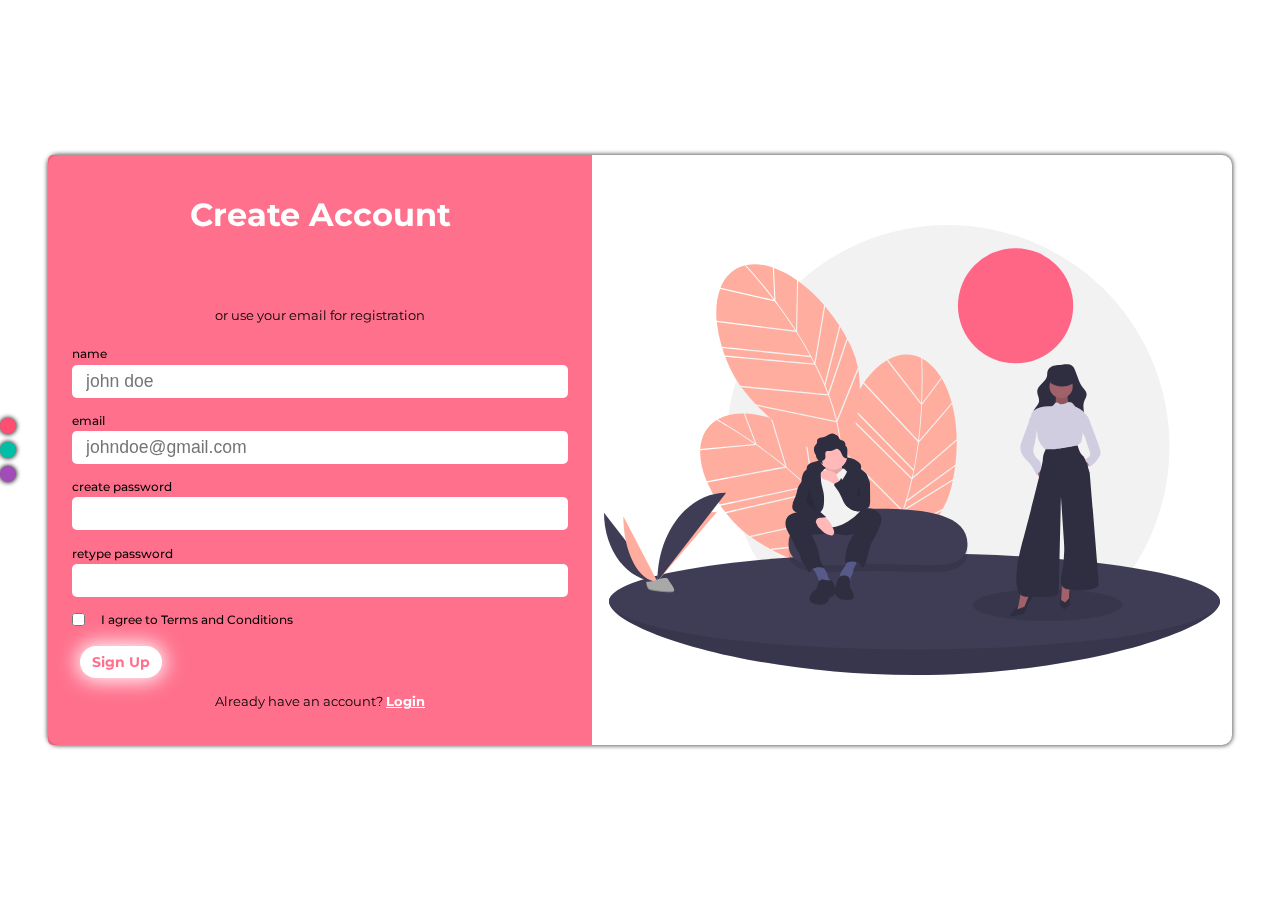
==== front-end projects/Code for designs/signup-login-page/index.html @ 7e63a9c3 "uploaded files!" ====
<!DOCTYPE html>
<html lang="en">
<head>
    <meta charset="UTF-8">
    <meta http-equiv="X-UA-Compatible" content="IE=edge">
    <meta name="viewport" content="width=device-width, initial-scale=1.0">
    <title>Sign In | Sign up</title>
    <link rel="stylesheet" href="https://cdnjs.cloudflare.com/ajax/libs/font-awesome/5.15.3/css/all.min.css" integrity="sha512-iBBXm8fW90+nuLcSKlbmrPcLa0OT92xO1BIsZ+ywDWZCvqsWgccV3gFoRBv0z+8dLJgyAHIhR35VZc2oM/gI1w==" crossorigin="anonymous" />
    <link rel="stylesheet" href="./style.css" type="text/css">
</head>
<body>
    <!-- login sign up page! -->
    <div class="wrapper">
        <div class="form-wrapper">
            
            <!-- sign up form -->
            <div class="form-container signup-container">
                <h1 class="title">Create Account</h1>
                <div class="social-container">
                    <a href="#" class="social-link"><i class="fab fa-google"></i></a>
                    <a href="#" class="social-link"><i class="fab fa-facebook"></i></a>
                    <a href="#" class="social-link"><i class="fab fa-github"></i></a>
                </div>
                <p class="text">or use your email for registration</p>
                <div class="form">
                    <div class="field">
                        <label for="name">name</label>
                        <input type="text" name="name" id="name" placeholder="john doe"/>
                    </div>
                    <div class="field">
                        <label for="email">email</label>
                        <input type="email" name="email" id="email" placeholder="johndoe@gmail.com"/>
                    </div>
                    <div class="field" id="password-field">
                        <label for="password">create password</label>
                        <div class="password-wrapper">
                            <input type="password" name="password" id="password">
                            <div class="fa-wrapper">
                                <i class="fas fa-eye-slash"></i>
                                <i class="display-hide far fa-eye"></i>
                            </div>
                        </div>
                    </div>
    
                    <div class="field" id="password-refield">
                        <label for="passwordretype">retype password</label>
                        <div class="password-wrapper">
                            <input type="password" name="passwordretype" id="passwordretype">
                            <div class="fa-wrapper">
                                <i class="fas fa-eye-slash"></i>
                                <i class="display-hide far fa-eye"></i>
                            </div>
                        </div>
                    </div>
                
                    <div class="field checkbox-field">
                        <label for="agreement">I agree to Terms and Conditions</label>
                        <input type="checkbox" name="agreement" id="agreement">
                    </div>
    
                    <div class="btn-wrapper">
                        <a href="#" class="btn signup">Sign Up</a>
                        <p class="text">Already have an account? <a href="#" class="signin-link">Login</a></p>
                    </div>
                </div>
            </div>

            <!-- sign in form -->
            <div class="form-container signin-container display-hide">
                <h1 class="title">Welcome Back!</h1>
                <div class="social-container">
                    <a href="#" class="social-link"><i class="fab fa-google"></i></a>
                    <a href="#" class="social-link"><i class="fab fa-facebook"></i></a>
                    <a href="#" class="social-link"><i class="fab fa-github"></i></a>
                </div>
                <p class="text">or use email to login</p>
                <div class="form">
                    <div class="field">
                        <label for="name">name</label>
                        <input type="text" name="name" id="name" placeholder="john doe"/>
                    </div>
                    <div class="field">
                        <label for="email">email</label>
                        <input type="email" name="email" id="email" placeholder="johndoe@gmail.com"/>
                    </div>  
                    <div class="btn-wrapper">
                        <a href="#" class="btn login">Login</a>
                        <p class="text">Create an account? <a href="#" class="signup-link">SignUp</a></p>
                    </div>
                </div>

            </div>
        </div>
        <div class="svg-container">
            <img src="./assets/team-work-default.svg" alt="team work svg">
            <img class="display-hide" src="./assets/explore-default.svg" alt="explore svg">
        </div>
    </div>

    <div class="color-palette">
        <div class="clr default"></div>
        <div class="clr green"></div>
        <div class="clr violet"></div>
    </div>

    <script src="./index.js" type="text/javascript"></script>
</body>
</html>
---- front-end projects/Code for designs/signup-login-page/style.css ----
@import url('https://fonts.googleapis.com/css2?family=Montserrat:wght@100;200;300;400;500;600;700&display=swap');

:root{
    --clr-primary:#FFAD9E;
    --clr-primary-light:#0f0f0f2c;
    --clr-secondary:#ff4e71ce;
    --clr-secondary-dark:#ff4e71ce;
    --clr-text:#3f3f3f;
    --clr-primary-text-highlight:#ffffff;
    --font-text : 'Montserrat', sans-serif;
}

/* global presets */
*,
*::after,
*::before{
    margin: 0;
    padding: 0;
    box-sizing: border-box;
    outline: none;
    animation-play-state: running;
    transition: 0.5s ease-in all;
}

a{
    text-decoration: none;
}

li{
    list-style-type: none;
}

html,body{
    width:100%;
    min-height: 100vh;
    padding:0 1.5rem;
    display: flex;
    align-items: center;
    justify-content: center;
}

/* styles begin */
.wrapper{
    width:100%;
    margin:0 auto;
    display: flex;
    box-shadow: 0 0 4px 1px #636363;
    border-radius: 10px;
    font-family: var(--font-text);
    display: flex;
    align-items: center;
    justify-content: center;
    position: relative;
    animation:fadeIn 0.5s ease-in forwards;
}

.svg-container{
    position: absolute;
    width:100%;
    height:100%;
    object-fit: cover;
    display: flex;
    align-items: center;
    justify-content: center;
    background-color: var(--clr-primary-light);
    mix-blend-mode: exclusion;
    z-index: -1;
}

.svg-container img{
    /* display: inline-block; */
    max-width: 100%;
    object-fit: cover;
}

.form-wrapper{
    width: min(100%, calc(70% + 100px));
    display: flex;
    align-items: center;
    justify-content: center;
}

.form-container{
    width:min(100%,calc(85% + 50px));
    padding:1.5rem;
    background:var(--clr-secondary);
    border-radius: 5px;
    margin:1.5rem;
}

.title{
    font-size: clamp(1.5rem, 2.5vw, 3.5rem);
    color:var(--clr-primary-text-highlight);
    text-align: center;
    margin: 1rem 0 0 0;
}

.social-container{
    width:100%;
    display: flex;
    align-items: center;
    justify-content: center;
    margin: 0.5rem 0;
}

.social-link{
    width:3rem;
    height:3rem;
    border-radius: 50%;
    display: flex;
    align-items: center;
    justify-content: center;
    font-size:clamp(1.5rem, 1.5vw, 1.75rem);
    color:var(--clr-text);
    margin:0.2rem;
    border: 2px solid transparent;
    transition: 0.2s ease-in all;
}

.social-link:hover{
    color: var(--clr-primary-text-highlight);
    background: transparent;
    border: 2px solid transparent;
    box-shadow: 0 0 15px 5px var(--clr-secondary-dark);
}

.text{
    width: 100%;
    font-size:clamp(0.75rem, 1vw, 1.25rem);
    text-align: center;
    padding:0.25rem 0;
    margin-bottom: 1rem;
}

.field{
    display: flex;
    align-items: flex-start;
    justify-content: center;
    flex-direction: column;
    margin:0.75rem 0;
}

label{
    font-size:0.75rem;
    font-weight: 500;
    margin:0.2rem 0;
}

input{
    width:100%;
    padding:0.25rem 0.75rem;
    font-size:clamp(1rem, 2vw, 1.1rem);
    border-radius: 5px;
    border:2px solid transparent;
}

.password-wrapper{
    width:100%;
    display: flex;
    align-items: center !important;
    justify-content: center !important;
    position: relative;
}

.fa-wrapper{
    display: flex;
    align-items: center;
    justify-content: flex-end;
    position: absolute;
    right: 0;
    font-size: 0.75rem;
    padding:0 0.75rem;
}

.fa-eye{
    color:#9c9c9cee;
}

.fa-eye-slash{
    color:#9c9c9c;
}

.checkbox-field{
    width: 100%;
    flex-direction: row-reverse;
    align-items: center;
    justify-content: flex-end;
}

#agreement{
    width:auto;
    margin: 0 1rem 0 0;
}
.btn-wrapper{
    width:100%;
    display: flex;
    align-items: flex-start;
    justify-content: center;
    flex-direction: column;
}

.btn{
    padding:0.5rem 0.75rem;
    border-radius: 5rem;
    margin:0.25rem 0.5rem;
    background-color: var(--clr-primary-text-highlight);
    font-size: clamp(0.85rem,1vw,1.25rem);
    color: var(--clr-secondary-dark);
    font-weight: 700;
    box-shadow: 0 0 20px 3px var(--clr-primary-text-highlight);
    transition: 0.2s ease-in all;
}

.btn:hover{
    transform: translateY(-2px);
    box-shadow: 0 0 10px 1px var(--clr-primary-text-highlight);
}

.signin-link,.signup-link{
    text-decoration: underline;
    color: var(--clr-primary-text-highlight);
    font-weight: bold;
}


/* media queries */
@media screen and (min-width:769px){
    .wrapper{
        display: flex;
    }
    .svg-container{
        position: relative;
        min-width:50vw;
        flex:1;
        background-color: transparent;
    }
    .svg-container img{
        max-width: 50vw;
        max-height: 50vh;
    }
    .form-container{
        min-height: 100%;
        flex:1;
        margin: 0;
        border-radius: 5px 0 0 5px;
    }

    .btn-wrapper .text{
        margin:0.5rem 0;
    }
}

/* helper classes */
.display-hide{
    display: none;
}

.highlight-btn{
    background: transparent;
    border: 2px solid var(--clr-secondary-dark);
    color: var(--clr-primary-text-highlight);
    box-shadow: none;
    transition: 0.2s ease-in all;
}

.highlight-btn:hover{
    box-shadow: 0 0 10px 1px var(--clr-secondary-dark);
    transform: translateY(-2px);
    background: var(--clr-secondary-dark);
}

.color-palette{
    display: flex;
    flex-direction: column;
    padding: 1rem 0;
    position: fixed;
    top: 50%;
    left:0;
    transform:translateY(-50%);
    z-index:11111;
}

.clr{
    width:1rem;
    height: 1rem;
    margin: 0.25rem 0;
    box-shadow: 0 0 4px 1px #333;
    border-radius: 50%;
}

.default{
    background-color: #ff4e71;
}

.green{
    background-color: #00bfa6;
}

.violet{
    background-color: #a34bb9;
}

.pad-y{
    margin:1rem 0;
}

@keyframes fadeIn{
    from{
        opacity:0;
    }
    to{
        opacity: 1;
    }
}
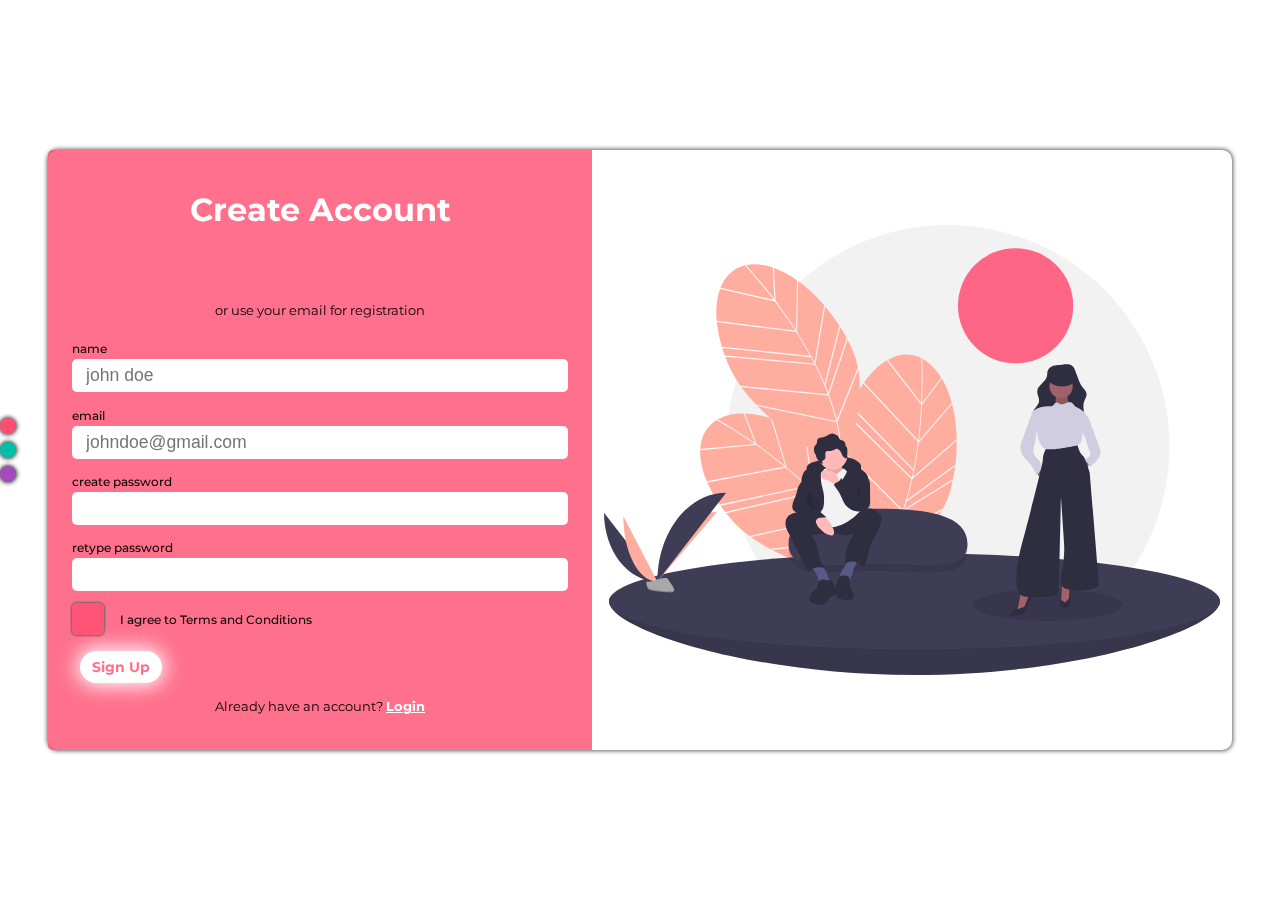
==== commit 5b64748e: "added modal for form validation" ====
--- a/front-end projects/Code for designs/signup-login-page/index.html
+++ b/front-end projects/Code for designs/signup-login-page/index.html
@@ -76,13 +76,16 @@
                 <p class="text">or use email to login</p>
                 <div class="form">
                     <div class="field">
-                        <label for="name">name</label>
-                        <input type="text" name="name" id="name" placeholder="john doe"/>
+                        <label for="signin_email">email</label>
+                        <input type="signin_email" name="signin_email" id="signin_email" placeholder="johndoe@gmail.com"/>
+                    </div>  
+
+                    <div class="field" id="signin-password-field">
+                        <label for="signInpassword">Password</label>
+                        <div class="password-wrapper">
+                            <input type="password" name="password" id="signInpassword">
+                        </div>
                     </div>
-                    <div class="field">
-                        <label for="email">email</label>
-                        <input type="email" name="email" id="email" placeholder="johndoe@gmail.com"/>
-                    </div>  
                     <div class="btn-wrapper">
                         <a href="#" class="btn login">Login</a>
                         <p class="text">Create an account? <a href="#" class="signup-link">SignUp</a></p>
@@ -103,6 +106,10 @@
         <div class="clr violet"></div>
     </div>
 
+    <!-- modals -->
+    <div class="modal display-hide">
+        <p class="message">Lorem ipsum dolor sit amet consectetur adipisicing elit. Veritatis, ullam sit. Aut dolorem dicta nostrum?</p>
+    </div>
     <script src="./index.js" type="text/javascript"></script>
 </body>
-</html>+</html>
--- a/front-end projects/Code for designs/signup-login-page/style.css
+++ b/front-end projects/Code for designs/signup-login-page/style.css
@@ -181,14 +181,13 @@
 }
 
 .checkbox-field{
-    width: 100%;
+    display: flex;
     flex-direction: row-reverse;
     align-items: center;
     justify-content: flex-end;
 }
 
 #agreement{
-    width:auto;
     margin: 0 1rem 0 0;
 }
 .btn-wrapper{
@@ -223,6 +222,40 @@
 }
 
 
+/* custom checkbox styles */
+input[type="checkbox"]{
+    appearance: none;
+    width: 2rem;
+    height: 2rem;
+    background-color: var(--clr-secondary);
+    box-shadow: 0 0 2px 1px #666666;
+    position: relative;
+    cursor: pointer;
+}
+
+input[type="checkbox"]::after{
+    content: '';
+    width:0.75rem;
+    height:1.25rem;
+    position: absolute;
+    top: 0px;
+    left: 8px;
+    border-radius: 2px;
+    border-right: 4px solid var(--clr-primary-text-highlight);
+    border-bottom: 4px solid var(--clr-primary-text-highlight);
+    transform: rotateZ(35deg);
+    animation: fadeIn .2s ease-in forwards;
+    display: none;
+}
+
+input[type='checkbox']:hover{
+    background: var(--clr-secondary-dark);
+}
+
+input[type='checkbox']:checked::after{
+    display: inline-block;
+}
+
 /* media queries */
 @media screen and (min-width:769px){
     .wrapper{
@@ -312,4 +345,3 @@
         opacity: 1;
     }
 }
-
